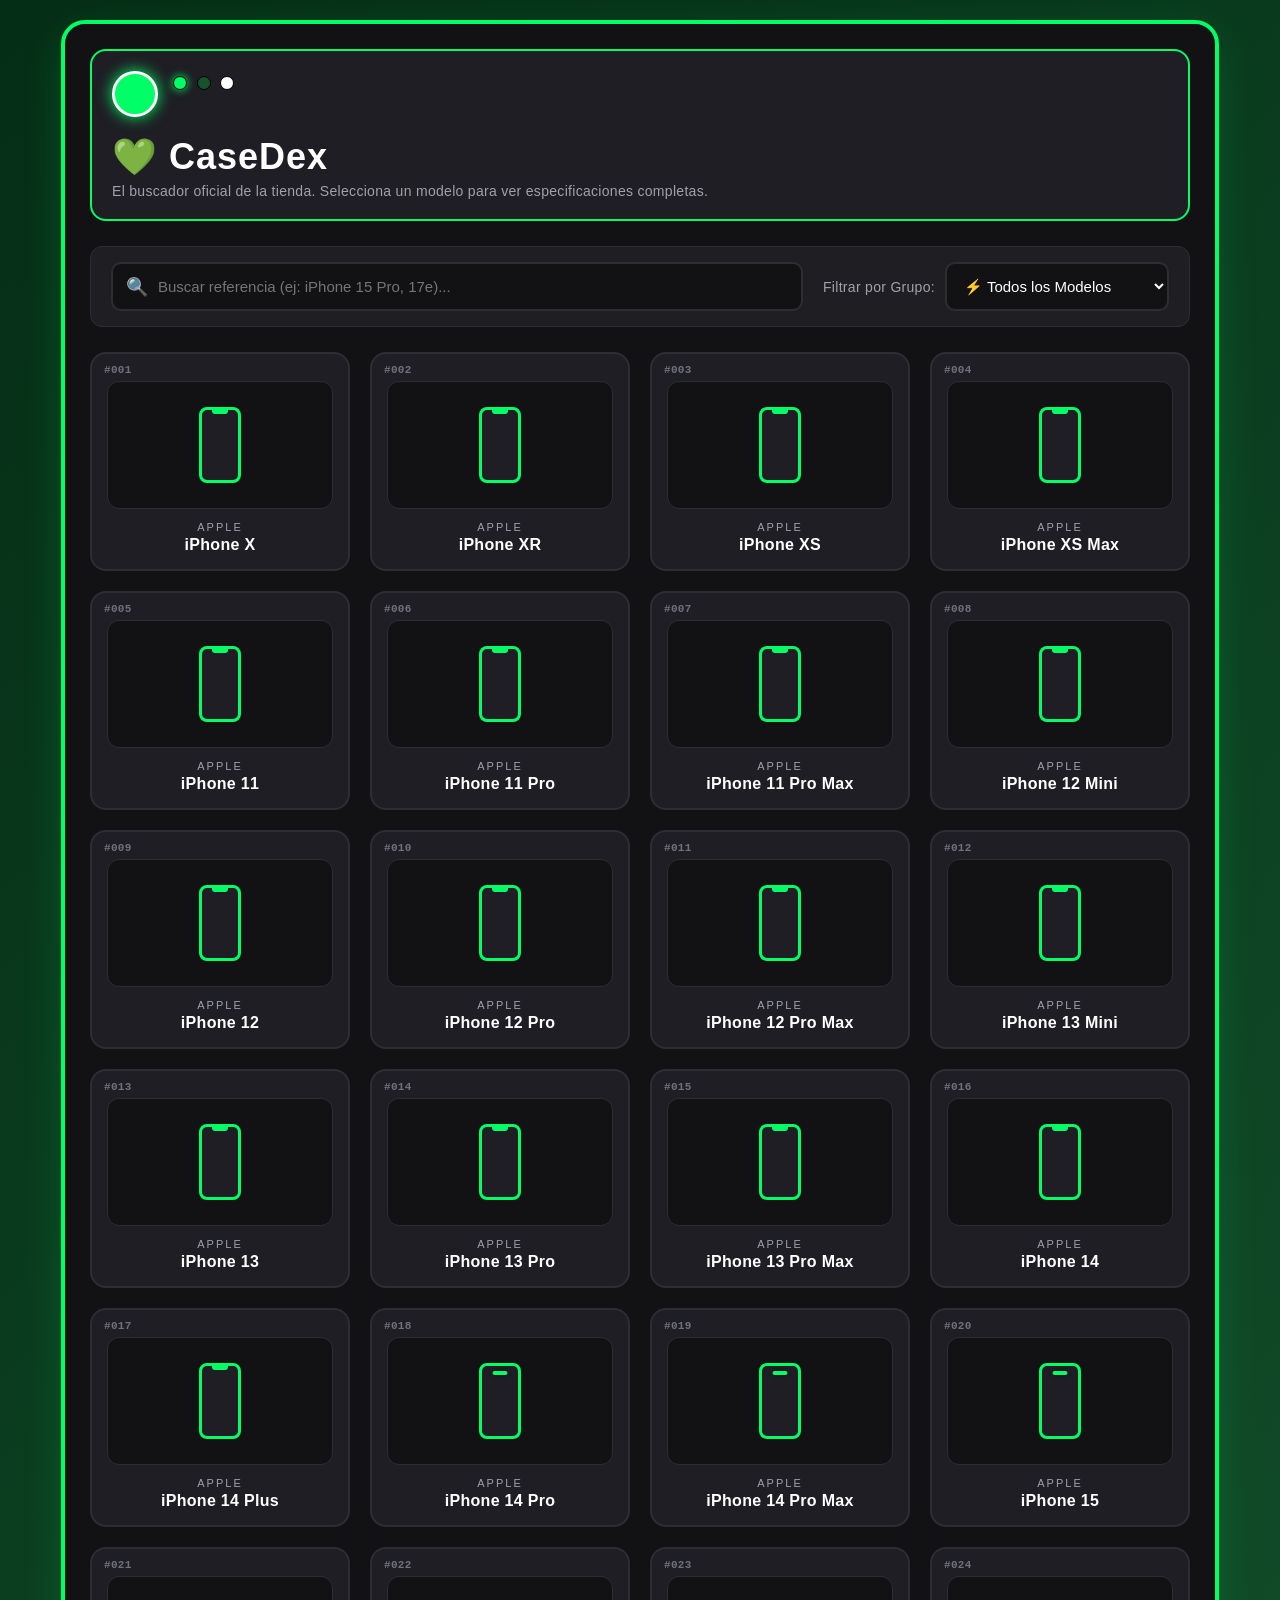
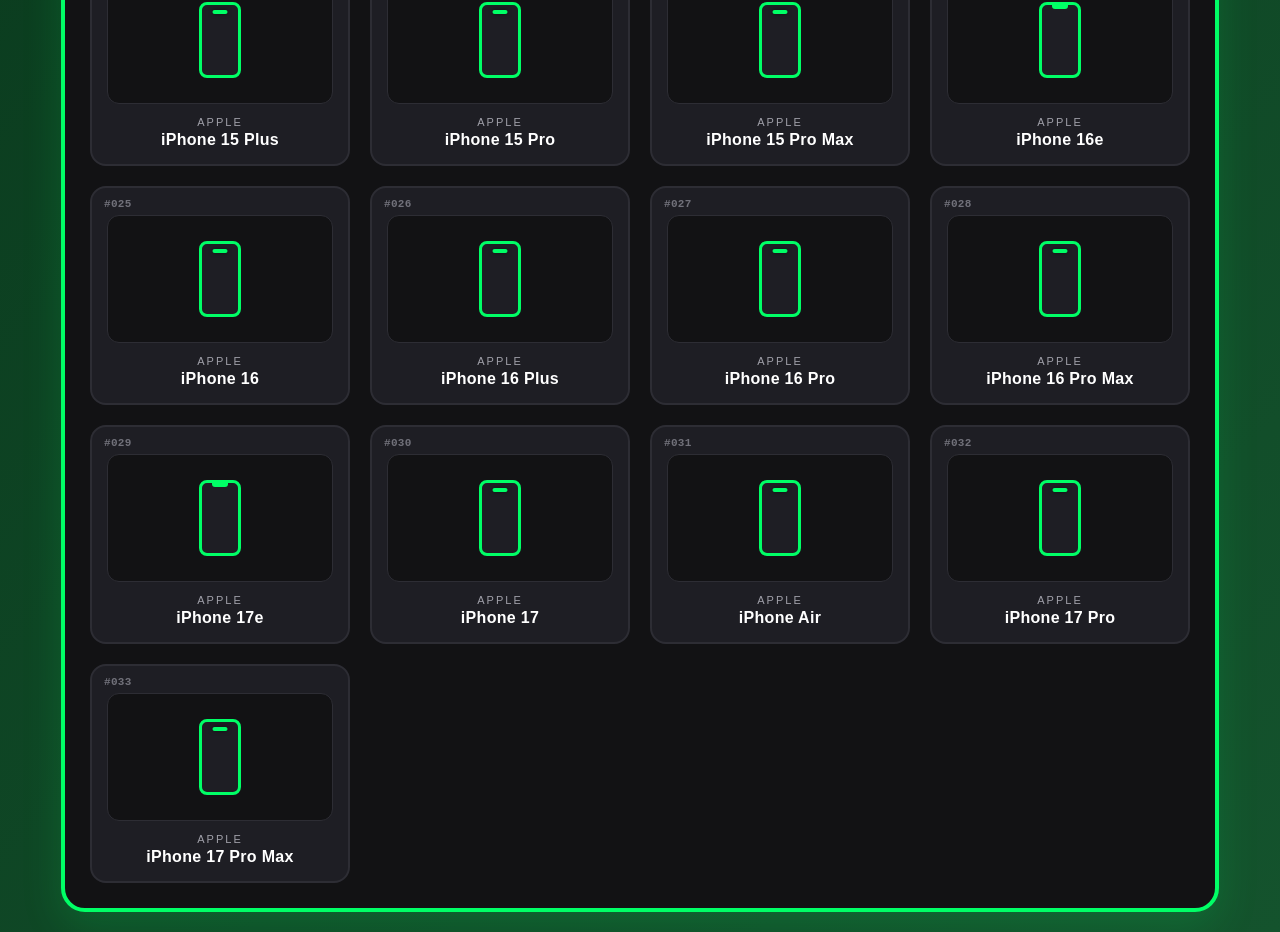
==== detalles.html @ 67dbdb76 "Add files via upload" ====
<!DOCTYPE html>
<html lang="es">
<head>
    <meta charset="UTF-8">
    <meta name="viewport" content="width=device-width, initial-scale=1.0">
    <title>Especificaciones del Dispositivo - CaseDex</title>
    <link rel="stylesheet" href="style.css">
    <link rel="icon" href="data:image/svg+xml,<svg xmlns=%22http://www.w3.org/2000/svg%22 viewBox=%220 0 100 100%22><text y=%22.9em%22 font-size=%2290%22>📱</text></svg>">
</head>
<body>
    <div class="casedex-container container-detalles">
        
        <a href="index.html" class="btn-regresar">⬅️ Volver al Buscador</a>

        <div class="modal-info-header">
            <div class="modal-avatar-smartphone">
                <div class="smartphone-icon-mini"><div class="notch-mini"></div></div>
            </div>
            <div>
                <span class="modal-submarca" id="txt-marca">CARGANDO...</span>
                <h2 id="txt-modelo">Modelo</h2>
            </div>
        </div>

        <div class="dos-columnas-grid">
            <section class="recuadro-zona">
                <h3>📋 Características</h3>
                <div class="lista-detalles" style="display: flex; gap: 40px; width: 100%; justify-content: space-between; flex-wrap: nowrap;">
                    
                    <div class="columna-caracteristicas" style="flex: 1; min-width: 45%;">
                        <div class="item-detalle" style="padding: 10px 0; border-bottom: 1px dashed rgba(255,255,255,0.1);">
                            <strong>Tipo de Puerto:</strong> <span id="char-puerto">-</span>
                        </div>
                        <div class="item-detalle" style="padding: 10px 0; border-bottom: 1px dashed rgba(255,255,255,0.1);">
                            <strong>Cantidad de Cámaras:</strong> <span id="char-camaras">-</span>
                        </div>
                        <div class="item-detalle" style="padding: 10px 0; border-bottom: 1px dashed rgba(255,255,255,0.1);">
                            <strong>Tamaño de Pantalla:</strong> <span id="char-tamano">-</span>
                        </div>
                    </div>

                    <div class="columna-caracteristicas" style="flex: 1; min-width: 45%;">
                        <div class="item-detalle" style="padding: 10px 0; border-bottom: 1px dashed rgba(255,255,255,0.1);">
                            <strong>Botón de Silencio:</strong> <span id="char-silenciar">-</span>
                        </div>
                        <div class="item-detalle" style="padding: 10px 0; border-bottom: 1px dashed rgba(255,255,255,0.1);">
                            <strong>Seguridad Biométrica:</strong> <span id="char-faceid">-</span>
                        </div>
                        <div class="item-detalle" style="padding: 10px 0; border-bottom: 1px dashed rgba(255,255,255,0.1);">
                            <strong>Control de Cámara:</strong> <span id="char-controlcamara">-</span>
                        </div>
                    </div>

                </div>
            </section>

            <section class="recuadro-zona">
                <h3>🔄 Compatibilidades</h3>
                <div class="lista-detalles">
                    <div class="item-detalle compatible-block">
                        <strong>Protector de Pantalla:</strong>
                        <p id="comp-pantalla">-</p>
                    </div>
                    <div class="item-detalle compatible-block">
                        <strong>Cubrecámaras:</strong>
                        <p id="comp-cubrecamaras">-</p>
                    </div>
                    <div class="item-detalle compatible-block">
                        <strong>Carcasas / Fundas:</strong>
                        <p id="comp-carcasas">-</p>
                    </div>
                </div>
            </section>
        </div>

        <section class="recuadro-zona">
            <h3>📍 Ubicación en Tienda</h3>
            <p id="txt-nota-ubicacion" style="color: #bbb; margin-bottom: 15px; font-size: 0.95rem;">Cargando ubicación...</p>
            
            <div class="mueble-real-contenedor">
                
                <div class="mueble-zona-superior">
                    <div class="bloque-superior" id="bloque-sup-1"><span>Zona Sup 1</span></div>
                    <div class="bloque-superior" id="bloque-sup-2"><span>Zona Sup 2</span></div>
                    <div class="bloque-superior" id="bloque-sup-3"><span>Zona Sup 3</span></div>
                </div>
                
                <div class="mueble-zona-inferior" id="mueble-inferior-grid">
                    </div>

            </div>
        </section>

        <section class="recuadro-zona evolucion-seccion seccion-espaciada">
            <h3>🧬 Línea de Evolución de la Serie</h3>
            <div class="evolucion-flex" id="contenedor-evolucion">
                </div>
        </section>
    </div>

    <script src="inventario.js"></script>
    <script>
        document.addEventListener('DOMContentLoaded', () => {
            const params = new URLSearchParams(window.location.search);
            const modeloSeleccionado = params.get('modelo');

            if (!modeloSeleccionado) {
                window.location.href = 'index.html';
                return;
            }

            const datos = bdInventario[modeloSeleccionado];

            if (datos) {
                document.getElementById('txt-modelo').textContent = modeloSeleccionado.toUpperCase();
                document.getElementById('txt-marca').textContent = (datos.marca || "").toUpperCase();

                // Características Seguras
                const caracteristicas = datos.caracteristicas || {};
                document.getElementById('char-puerto').textContent = datos.caracteristicas?.puerto || "-";
                document.getElementById('char-camaras').textContent = datos.caracteristicas?.cantCamaras || "-";
                document.getElementById('char-tamano').textContent = datos.caracteristicas?.tamano || "-";
                document.getElementById('char-silenciar').textContent = datos.caracteristicas?.silenciar || "-";
                document.getElementById('char-faceid').textContent = datos.caracteristicas?.faceId || "-";
                document.getElementById('char-controlcamara').textContent = datos.caracteristicas?.controlCamara || "-";

                // Compatibilidades Seguras
                const compatibilidades = datos.compatibilidades || {};
                document.getElementById('comp-pantalla').textContent = compatibilidades.pantalla || "No definido";
                document.getElementById('comp-cubrecamaras').textContent = compatibilidades.cubrecamaras || "No definido";
                document.getElementById('comp-carcasas').textContent = compatibilidades.carcasas || "No definido";

                // ==========================================
                // SITEMA DE UBICACIÓN DINÁMICA (MUEBLE CSS GRID)
                // ==========================================
                const ubicacion = datos.ubicacion || {};
                document.getElementById('txt-nota-ubicacion').textContent = ubicacion.nota || "Sin notas de ubicación.";

                // 1. Limpiar estados activos previos en la zona superior
                document.querySelectorAll('.bloque-superior').forEach(b => { b.classList.remove('activo'); b.textContent = "";});

                // 2. Obtener el identificador del cajón desde la base de datos (convertido a texto seguro)
                const ubicacionObjetivo = String(ubicacion.numeroCajon || ""); 

                // 3. Si la ubicación pertenece a la zona superior ("sup-1", "sup-2", "sup-3")
                if (ubicacionObjetivo.startsWith('sup-')) {
                    document.getElementById(`bloque-${ubicacionObjetivo}`)?.classList.add('activo');
                }

                // 4. Renderizar y construir la Zona Inferior dinámicamente
                const gridInferior = document.getElementById('mueble-inferior-grid');
                if (gridInferior) {
                    gridInferior.innerHTML = ''; // Limpiamos la cuadrícula vieja

                    // A. Creamos de forma fija la Gaveta Grande de la izquierda (G-1)
                    const gavetaIzq = document.createElement('div');
                    gavetaIzq.className = 'cajon-inf gaveta-grande';
                    if (ubicacionObjetivo === "inf-gaveta") {
                        gavetaIzq.classList.add('activo');
                    }
                    gridInferior.appendChild(gavetaIzq);

                    // B. Generamos los 28 cajones pequeños restantes (columnas de la 2 a la 8)
                    const totalCajonesPequenos = 28; 

                    for (let i = 1; i <= totalCajonesPequenos; i++) {
                        const divCajon = document.createElement('div');
                        divCajon.className = 'cajon-inf';

                        // Si el número de este cajón coincide con la base de datos, se enciende en verde
                        if (ubicacionObjetivo === String(i)) {
                            divCajon.classList.add('activo');
                        }

                        gridInferior.appendChild(divCajon);
                    }
                }
                // ==========================================

                // Línea de Evolución Dinámica
                const contenedorEvolucion = document.getElementById('contenedor-evolucion');
                contenedorEvolucion.innerHTML = '';

                // Renderizar evolución/serie
                Object.keys(bdInventario).forEach(nombreClave => {
                    const telf = bdInventario[nombreClave];
                    if (telf.serie === datos.serie && telf.marca === datos.marca) {
                        const esElActual = nombreClave === modeloSeleccionado ? 'tarjeta-actual' : '';
                        
                        // 1. Lógica idéntica para saber si la evolución lleva Isla Dinámica o Notch
                        let esIslaDinamicaEvolucion = false;
                        if (nombreClave.includes('16e') || nombreClave.includes('17e')) {
                            esIslaDinamicaEvolucion = false;
                        } else if (
                            nombreClave.includes('Air') ||
                            nombreClave.includes('14 Pro') ||
                            nombreClave.includes('15') ||
                            nombreClave.includes('16') ||
                            nombreClave.includes('17')
                        ) {
                            esIslaDinamicaEvolucion = true;
                        }

                        // 2. Definimos qué muesca dibujar
                        const muescaEvolucion = esIslaDinamicaEvolucion 
                            ? '<div class="isla-dinamica"></div>' 
                            : '<div class="notch"></div>';
                        
                        // 3. Inyectamos la tarjeta cambiando la imagen original por el div de la silueta
                        contenedorEvolucion.innerHTML += `
                            <a href="detalles.html?modelo=${encodeURIComponent(nombreClave)}" class="evolucion-tarjeta ${esElActual}">
                                <div class="imagen-contenedor" style="margin-bottom: 10px;">
                                    <div class="smartphone-icon">
                                        ${muescaEvolucion}
                                    </div>
                                </div>
                                <h4>${nombreClave}</h4>
                                <span>${telf.marca}</span>
                            </a>
                        `;
                    }
                });
            } else {
                document.getElementById('txt-modelo').textContent = modeloSeleccionado.toUpperCase();
                document.getElementById('txt-marca').textContent = "SIN REGISTROS";
                document.querySelector('.dos-columnas-grid').innerHTML = `
                    <div style="grid-column: 1 / -1; text-align: center; padding: 50px; background: #121214; border-radius: 12px; border: 1px dashed #2d2d34; color: #a1a1aa;">
                        ⚠️ No has ingresado las especificaciones para <strong>"${modeloSeleccionado}"</strong> en el archivo <code>inventario.js</code> todavía.
                    </div>
                `;
            }
        });
    </script>
</body>
</html>
---- style.css ----
body {
    font-family: 'Impact', 'Segoe UI', Arial, sans-serif;
    background-color: #052e16; /* Verde ultra oscuro de fondo */
    background-image: linear-gradient(135deg, #052e16 0%, #14532d 100%);
    margin: 0;
    padding: 20px;
    display: flex;
    justify-content: center;
}

.casedex-container {
    max-width: 1100px;
    width: 100%;
    background: #121214; /* Tarjeta principal negra/oscura estilo concierto */
    padding: 25px;
    border-radius: 24px;
    box-shadow: 0 15px 40px rgba(0, 255, 102, 0.15);
    border: 4px solid #00ff66; /* Borde verde neón */
}

/* Header Ferxxo Style */
.pokedex-header {
    background: #1e1e24;
    color: #ffffff;
    padding: 20px;
    border-radius: 16px;
    margin-bottom: 25px;
    border: 2px solid #00ff66;
    position: relative;
}
.pokedex-camera {
    width: 40px;
    height: 40px;
    background: #00ff66;
    border-radius: 50%;
    border: 3px solid #fff;
    box-shadow: 0 0 15px #00ff66;
    display: inline-block;
}
.pokedex-lights {
    display: inline-block;
    vertical-align: top;
    margin-left: 10px;
    margin-top: 5px;
}
.light {
    width: 12px;
    height: 12px;
    border-radius: 50%;
    display: inline-block;
    margin-right: 5px;
    border: 1px solid #000;
}
.light.green-neon { background: #00ff66; box-shadow: 0 0 8px #00ff66; }
.light.dark-green { background: #14532d; }
.light.white { background: #ffffff; }

.pokedex-header h1 { 
    margin: 15px 0 5px 0; 
    font-size: 36px; 
    font-family: 'Arial Black', sans-serif;
    color: #fff;
    letter-spacing: 1px;
}
.pokedex-header h1 span {
    color: #00ff66; /* Texto resaltado */
    font-size: 20px;
    display: block;
    font-weight: normal;
    letter-spacing: 4px;
}
.pokedex-header p { font-family: 'Segoe UI', sans-serif; margin: 5px 0 0 0; font-size: 14px; color: #a1a1aa; }

/* 🔍 NUEVO PANEL DE CONTROL (Buscador y Selector) */
.panel-control {
    background: #1f1f23;
    padding: 15px 20px;
    border-radius: 12px;
    margin-bottom: 25px;
    border: 1px solid #2d2d34;
    display: flex;
    gap: 20px;
    flex-wrap: wrap;
    align-items: center;
}

.search-wrapper {
    flex: 2;
    min-width: 280px;
    position: relative;
}
.search-icon {
    position: absolute;
    left: 15px;
    top: 50%;
    transform: translateY(-50%);
    font-size: 18px;
}
#buscador-input {
    width: 100%;
    padding: 14px 14px 14px 45px;
    background: #121214;
    border: 2px solid #2d2d34;
    border-radius: 10px;
    color: white;
    font-size: 15px;
    box-sizing: border-box;
    transition: border 0.2s;
}
#buscador-input:focus {
    outline: none;
    border-color: #00ff66;
    box-shadow: 0 0 10px rgba(0, 255, 102, 0.2);
}

.filter-wrapper {
    flex: 1;
    min-width: 200px;
    display: flex;
    align-items: center;
    gap: 10px;
}
.filter-wrapper label {
    color: #a1a1aa;
    font-size: 14px;
    white-space: nowrap;
    font-family: 'Segoe UI', sans-serif;
}
#filtro-grupo {
    width: 100%;
    padding: 13px;
    background: #121214;
    border: 2px solid #2d2d34;
    border-radius: 10px;
    color: white;
    font-size: 15px;
    cursor: pointer;
}
#filtro-grupo:focus {
    outline: none;
    border-color: #00ff66;
}

/* 🌟 MATRIZ DINÁMICA DE 4 COLUMNAS 🌟 */
.grid-matriz {
    display: grid;
    grid-template-columns: repeat(4, 1fr);
    gap: 20px;
}

/* Tarjetas estilo Álbum Urbano */
.tarjeta-pokemon {
    background: #1e1e24;
    border: 2px solid #2d2d34;
    border-radius: 16px;
    padding: 15px;
    text-align: center;
    cursor: pointer;
    position: relative;
    transition: all 0.2s ease;
}
.tarjeta-pokemon:hover {
    transform: translateY(-5px);
    border-color: #00ff66;
    box-shadow: 0 5px 15px rgba(0, 255, 102, 0.2);
    background: #25252b;
}
.pokemon-id {
    position: absolute;
    top: 10px;
    left: 12px;
    font-size: 11px;
    font-weight: bold;
    color: #71717a;
    font-family: monospace;
}

/* Contenedor de la Silueta CSS */
.imagen-contenedor {
    background: #121214;
    border-radius: 12px;
    padding: 25px 0;
    margin: 12px 0;
    display: flex;
    justify-content: center;
    align-items: center;
    border: 1px solid #2d2d34;
}
.smartphone-icon {
    width: 36px;
    height: 70px;
    border: 3px solid #00ff66; /* Pantalla borde verde */
    border-radius: 8px;
    position: relative;
    background: #1e1e24;
}
.notch {
    width: 16px;
    height: 4px;
    background: #00ff66;
    border-radius: 0 0 3px 3px;
    position: absolute;
    top: 0; left: 50%;
    transform: translateX(-50%);
}

/* 🌟 NUEVOS ESTILOS PARA LA ISLA DINÁMICA */
.isla-dinamica {
    width: 15px;
    height: 4px;
    background: #00ff66; /* Negro puro simulando los sensores apagados */
    border-radius: 20px; /* Completamente ovalada */
    position: absolute;
    top: 5px; /* Separada del borde superior de la pantalla */
    left: 50%;
    transform: translateX(-50%);
    box-shadow: 0 0 4px rgba(0, 0, 0, 0.5);
}

.marca {
    font-family: 'Segoe UI', sans-serif;
    font-size: 11px;
    text-transform: uppercase;
    color: #a1a1aa;
    letter-spacing: 2px;
}
.modelo {
    font-family: 'Segoe UI', sans-serif;
    font-size: 16px;
    font-weight: bold;
    color: #ffffff;
    margin-top: 3px;
}

/* Ventana emergente (Modal) */
.modal {
    position: fixed;
    top: 0; left: 0; width: 100%; height: 100%;
    background: rgba(0, 0, 0, 0.85);
    display: flex;
    justify-content: center;
    align-items: center;
    z-index: 999;
}
.modal-contenido {
    background: #1e1e24;
    color: white;
    padding: 30px;
    border-radius: 20px;
    max-width: 700px;
    width: 90%;
    border: 3px solid #00ff66;
    position: relative;
}
.btn-cerrar {
    position: absolute;
    top: 15px; right: 20px;
    font-size: 32px; font-weight: bold; color: #00ff66; cursor: pointer;
}
#modal-titulo {
    font-size: 24px;
    margin-top: 0;
    border-bottom: 2px solid #2d2d34;
    padding-bottom: 10px;
}

/* Tabla de Inventario */
table { width: 100%; border-collapse: collapse; margin-top: 15px; font-family: 'Segoe UI', sans-serif; }
th, td { padding: 12px; text-align: left; border-bottom: 1px solid #2d2d34; }
th { background: #121214; color: #00ff66; }
tr:hover { background: rgba(0, 255, 102, 0.03); }

.mensaje-vacio {
    text-align: center;
    padding: 40px;
    color: #71717a;
    font-family: 'Segoe UI', sans-serif;
    font-size: 16px;
}
.oculto { display: none !important; }

/* Badges Ferxxo Style */
.badge { padding: 4px 8px; border-radius: 4px; font-size: 11px; font-weight: bold; text-transform: uppercase; }
.badge.carcasa { background: #1e3a8a; color: #3b82f6; }
.badge.pantalla { background: #064e3b; color: #34d399; }
.badge.cámara { background: #78350f; color: #fbbf24; }



/* Nuevos Estilos para la vista de Detalles Independiente */
.container-detalles {
    animation: fadeIn 0.3s ease-out forwards;
}

.btn-regresar {
    display: inline-block;
    padding: 10px 18px;
    background: #1f1f25;
    color: #00ff66;
    text-decoration: none;
    font-weight: bold;
    border-radius: 8px;
    border: 1px solid #2d2d34;
    transition: all 0.2s;
    font-size: 14px;
}
.btn-regresar:hover {
    background: #00ff66;
    color: #052e16;
    box-shadow: 0 0 10px rgba(0, 255, 102, 0.3);
}

.especificaciones-tecnicas {
    display: grid;
    grid-template-columns: repeat(auto-fit, minmax(200px, 1fr));
    gap: 15px;
    background: #121214;
}

.info-bloque {
    color: #ffffff;
    font-size: 15px;
    padding: 10px;
    background: #1e1e24;
    border-radius: 8px;
    border: 1px solid #2d2d34;
}

.badge-compatibilidad {
    color: #00ff66;
    font-weight: bold;
}
/* ==========================================
   💥 ULTRA MEJORA: COLORES DE LA PÁGINA DE DETALLES
   ========================================== */

/* Forzar que el contenedor de detalles tenga textos claros */
.container-detalles {
    animation: fadeIn 0.3s ease-out forwards;
    color: #ffffff; /* Convierte el texto general en Blanco */
}

/* Cambiar el título "Inventario y Ubicación de Accesorios" a Verde Neón */
.container-detalles h3 {
    color: #00ff66; 
    font-size: 22px;
    font-family: 'Arial Black', sans-serif;
    text-transform: uppercase;
    margin-top: 30px;
    letter-spacing: 1px;
    text-shadow: 0 0 8px rgba(0, 255, 102, 0.3);
}

/* Ajustar los bloques de especificaciones técnicas (Pulgadas, Conector, etc.) */
.especificaciones-tecnicas {
    display: grid;
    grid-template-columns: repeat(auto-fit, minmax(200px, 1fr));
    gap: 15px;
    background: #121214 !important; /* Fondo del contenedor negro */
    padding: 15px;
    border-radius: 12px;
}

/* Cambiar los textos de las etiquetas internas de especificaciones */
.info-bloque {
    background: #1e1e24; /* Fondo de cada cajita */
    border: 1px solid #2d2d34;
    border-radius: 8px;
    padding: 12px;
    font-size: 15px;
    color: #e4e4e7; /* Texto secundario en un gris claro/blanco sutil */
}

/* Hacer que los títulos en negrita (ej: "Tipo de Conector:") brillen en blanco puro */
.info-bloque strong {
    color: #ffffff; 
    font-weight: bold;
    display: block; /* Pone el título arriba */
    margin-bottom: 4px;
    font-size: 13px;
    text-transform: uppercase;
    letter-spacing: 0.5px;
}

/* Estilo para las etiquetas de los valores dentro de las cajitas */
.info-bloque span {
    color: #00ff66; /* Los valores como "USB-C" o "6.1 Pulgadas" saldrán en verde neón */
    font-weight: bold;
    font-size: 16px;
}

/* Forzar el color de las celdas de la tabla para que no se oscurezcan */
.tabla-pokedex td {
    color: #ffffff !important; /* Toda la fila de la tabla ahora será blanca */
}

/* Destacar los nombres de los artículos dentro de la tabla */
.nombre-articulo strong {
    color: #ffffff !important; /* Nombre de carcasas en blanco brillante */
}

/* Los textos mutados (las ubicaciones de pasillo y estante) cambian a un gris visible */
.texto-mutado {
    color: #a1a1aa !important; /* Cambia a gris claro para que se lea perfectamente */
}

/* ==========================================
   📐 MAQUETACIÓN DE LAS 3 ZONAS DE DETALLES
   ========================================== */

.tres-zonas-grid {
    display: grid;
    grid-template-columns: repeat(auto-fit, minmax(300px, 1fr));
    gap: 20px;
    margin-top: 20px;
}

/* El estilo de cada uno de los 3 recuadros */
.recuadro-zona {
    background: #121214;
    border: 1px solid #2d2d34;
    border-radius: 12px;
    padding: 20px;
    box-shadow: 0 4px 15px rgba(0,0,0,0.2);
}

.recuadro-zona h3 {
    color: #00ff66 !important;
    font-size: 18px !important;
    margin-top: 0 !important;
    margin-bottom: 15px !important;
    border-bottom: 1px solid #2d2d34;
    padding-bottom: 8px;
    text-transform: uppercase;
    letter-spacing: 0.5px;
}

/* Items de listas internas */
.item-detalle {
    background: #1e1e24;
    padding: 10px 12px;
    border-radius: 6px;
    margin-bottom: 10px;
    font-size: 14px;
    color: #ffffff;
    border: 1px solid #25252b;
}

.item-detalle strong {
    color: #a1a1aa;
    font-size: 12px;
    text-transform: uppercase;
    display: block;
    margin-bottom: 2px;
}

.item-detalle span {
    color: #00ff66;
    font-weight: bold;
    font-size: 15px;
}

/* Ajustes especiales para el recuadro de Compatibilidades */
.compatible-block p {
    margin: 4px 0 0 0;
    color: #ffffff;
    font-size: 14px;
    line-height: 1.4;
}

/* Ajustes para el recuadro de la Imagen de Ubicación */
.ubicacion-contenedor {
    display: flex;
    flex-direction: column;
    gap: 12px;
}

.mapa-wrapper {
    width: 100%;
    border-radius: 8px;
    overflow: hidden;
    border: 1px solid #2d2d34;
    background: #000;
}

.mapa-wrapper img {
    width: 100%;
    height: auto;
    display: block;
    object-fit: cover;
}

.nota-ubicacion {
    color: #a1a1aa;
    font-size: 13px;
    text-align: center;
    background: #1e1e24;
    padding: 8px;
    border-radius: 6px;
    margin: 0;
}

/* ==========================================
   💥 REDISEÑO: TIPOGRAFÍA DELGADA Y EVOLUCIÓN
   ========================================== */

/* Forzar letras limpias, delgadas y sin sobreponerse */
body, .container-detalles, .btn-regresar, h2, h3, h4 {
    font-family: 'Segoe UI', -apple-system, Roboto, sans-serif !important;
    font-weight: 400; /* Letra más delgada y estilizada */
    letter-spacing: 0.3px;
}

/* Arreglar el botón Volver que se sobreponía */
.btn-regresar {
    font-weight: 500 !important;
    font-size: 14px;
    text-transform: uppercase;
    border: 1px solid #00ff66;
    padding: 8px 16px;
    border-radius: 6px;
    display: inline-block;
    text-decoration: none;
    color: #00ff66 !important;
    background: transparent;
    transition: all 0.2s ease;
}

.btn-regresar:hover {
    background: rgba(0, 255, 102, 0.1);
    box-shadow: 0 0 10px rgba(0,255,102,0.2);
}

/* Cuadrícula superior para Características y Compatibilidades */
.dos-columnas-grid {
    display: grid;
    grid-template-columns: repeat(auto-fit, minmax(300px, 1fr));
    gap: 20px;
}

/* Ajustes del contenedor del Mapa Grande */
.mapa-wrapper-grande {
    width: 100%;
    max-height: 450px; /* Para que la imagen sea alta y clara */
    border-radius: 8px;
    overflow: hidden;
    border: 1px solid #2d2d34;
    background: #09090b;
}

.mapa-wrapper-grande img {
    width: 100%;
    height: 100%;
    object-fit: contain; /* Muestra el plano completo sin recortarlo */
    display: block;
}

/* --- SECCIÓN EVOLUCIÓN PÓKEMON --- */
.evolucion-seccion {
    border: 1px solid #00ff66 !important; /* Forzar el marco verde neón completo */
    box-shadow: 0 0 15px rgba(0, 255, 102, 0.1);
}

.evolucion-flex {
    display: flex;
    gap: 15px;
    justify-content: center;
    flex-wrap: wrap;
    padding: 10px 0;
}

.evolucion-tarjeta {
    background: #1e1e24;
    border: 1px solid #2d2d34;
    border-radius: 10px;
    padding: 15px;
    width: 140px;
    text-align: center;
    text-decoration: none;
    transition: all 0.2s ease;
    display: flex;
    flex-direction: column;
    align-items: center;
}

.evolucion-tarjeta img {
    width: 80px;
    height: 105px;
    object-fit: contain;
    margin-bottom: 10px;
    border-radius: 4px;
}

.evolucion-tarjeta h4 {
    margin: 5px 0 2px 0;
    color: #ffffff;
    font-size: 13px;
    font-weight: 500;
}

.evolucion-tarjeta span {
    color: #a1a1aa;
    font-size: 11px;
    text-transform: uppercase;
}

/* Efecto hover estilo carta Pokémon */
.evolucion-tarjeta:hover {
    border-color: #00ff66;
    transform: translateY(-4px);
    box-shadow: 0 5px 15px rgba(0, 255, 102, 0.2);
}

/* Tarjeta del teléfono que está mirando actualmente */
.tarjeta-actual {
    border-color: #00ff66;
    background: rgba(0, 255, 102, 0.05);
    box-shadow: inset 0 0 10px rgba(0, 255, 102, 0.1);
    pointer-events: none; /* Desactiva clics en sí mismo */
}

.evolucion-tarjeta .imagen-contenedor {
    display: flex;
    justify-content: center;
    align-items: center;
    width: 100%;
}

/* Configuración para el contenedor principal de características */
.lista-detalles.dos-columnas {
    display: flex;
    gap: 20px; /* Espacio de separación entre la columna izquierda y derecha */
    flex-wrap: wrap; /* Si la pantalla es muy angosta (como un celular), la segunda columna bajará automáticamente */
}

/* Cada una de las dos columnas ocupará la mitad del espacio disponible */
.columna-caracteristicas {
    flex: 1;
    min-width: 250px; /* Evita que las columnas se compriman demasiado */
}

/* Espaciado interno de cada fila de característica */
.item-detalle {
    padding: 8px 0;
    border-bottom: 1px dashed rgba(255, 255, 255, 0.1); /* Una línea sutil divisoria */
}

/* Contenedor principal del mueble completo */
.mueble-real-contenedor {
    background-color: #000000;
    border: 3px solid #ffffff;
    border-radius: 8px;
    max-width: 600px;
    margin: 0 auto;
    padding: 10px;
    display: flex;
    flex-direction: column;
    gap: 12px; /* Separación sutil entre zona alta y baja */
}

/* --- ZONA SUPERIOR --- */
.mueble-zona-superior {
    display: grid;
    grid-template-columns: repeat(3, 1fr); /* 3 columnas iguales */
    height: 240px; /* Representa los 2/3 de altura aproximada */
    gap: 6px;
}
.bloque-superior {
    background-color: #121212;
    border: 1px solid rgba(255, 255, 255, 0.4);
    border-radius: 4px;
    display: flex;
    align-items: center;
    justify-content: center;
    color: rgba(255, 255, 255, 0.3);
    font-size: 0.85rem;
    transition: all 0.3s ease;
}

/* --- ZONA INFERIOR --- */
.mueble-zona-inferior {
    display: grid;
    grid-template-columns: repeat(8, 1fr); /* 8 columnas iguales */
    grid-template-rows: repeat(4, 45px); /* 4 filas del mismo tamaño */
    gap: 4px;
}

/* Estilo común para todos los cajones inferiores */
.cajon-inf {
    background-color: #121212;
    border: 1px solid rgba(255, 255, 255, 0.4);
    border-radius: 2px;
    display: flex;
    align-items: center;
    justify-content: center;
    color: rgba(255, 255, 255, 0.3);
    font-size: 0.75rem;
    font-weight: bold;
    transition: all 0.3s ease;
}

/* Gaveta especial izquierda que toma la altura de 4 filas completas */
.gaveta-grande {
    grid-row: span 4; /* MAGIA: Ocupa las 4 filas hacia abajo */
    background-color: #1a1a1a;
}

/* --- EFECTO VERDE ACTIVO (NEÓN PREMIUM) --- */
.bloque-superior.activo, .cajon-inf.activo {
    background-color: #00ff66 !important;
    color: #000000 !important;
    border-color: #00ff66;
    box-shadow: 0 0 12px #00ff66;
}
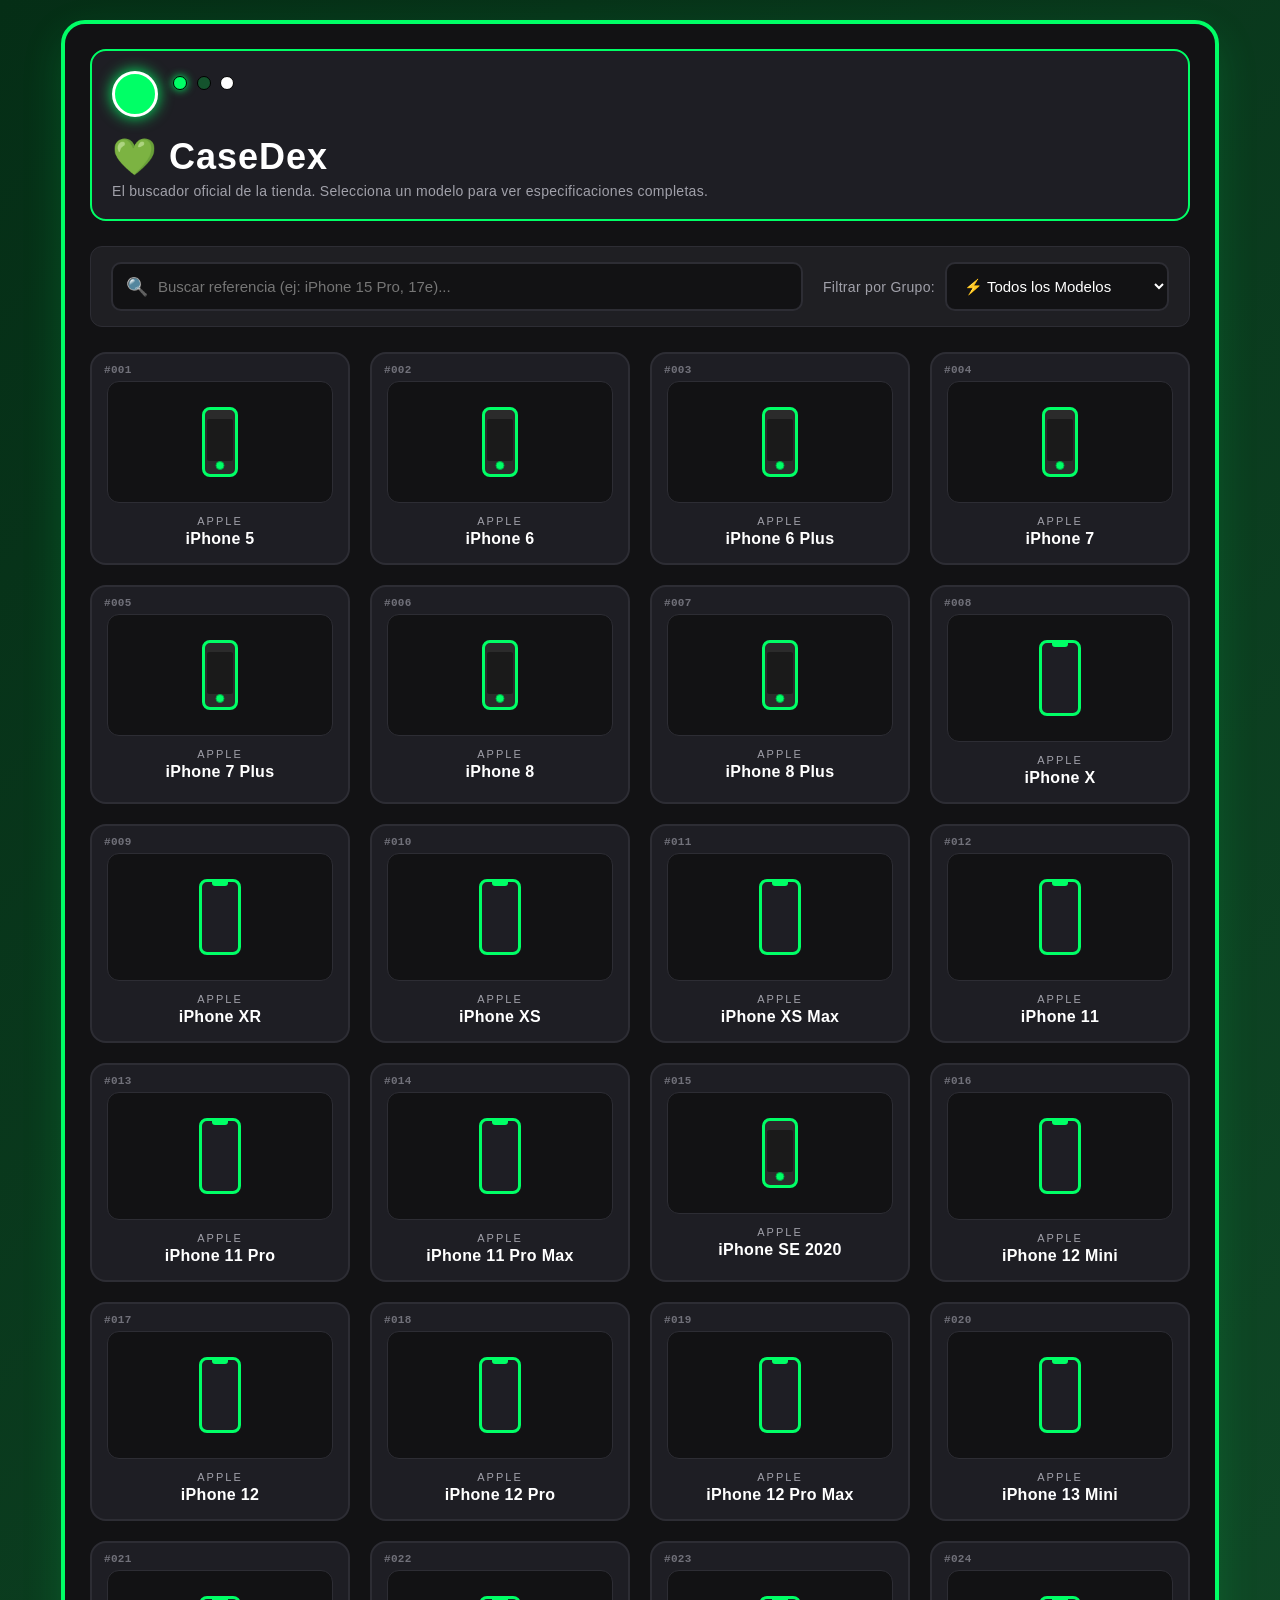
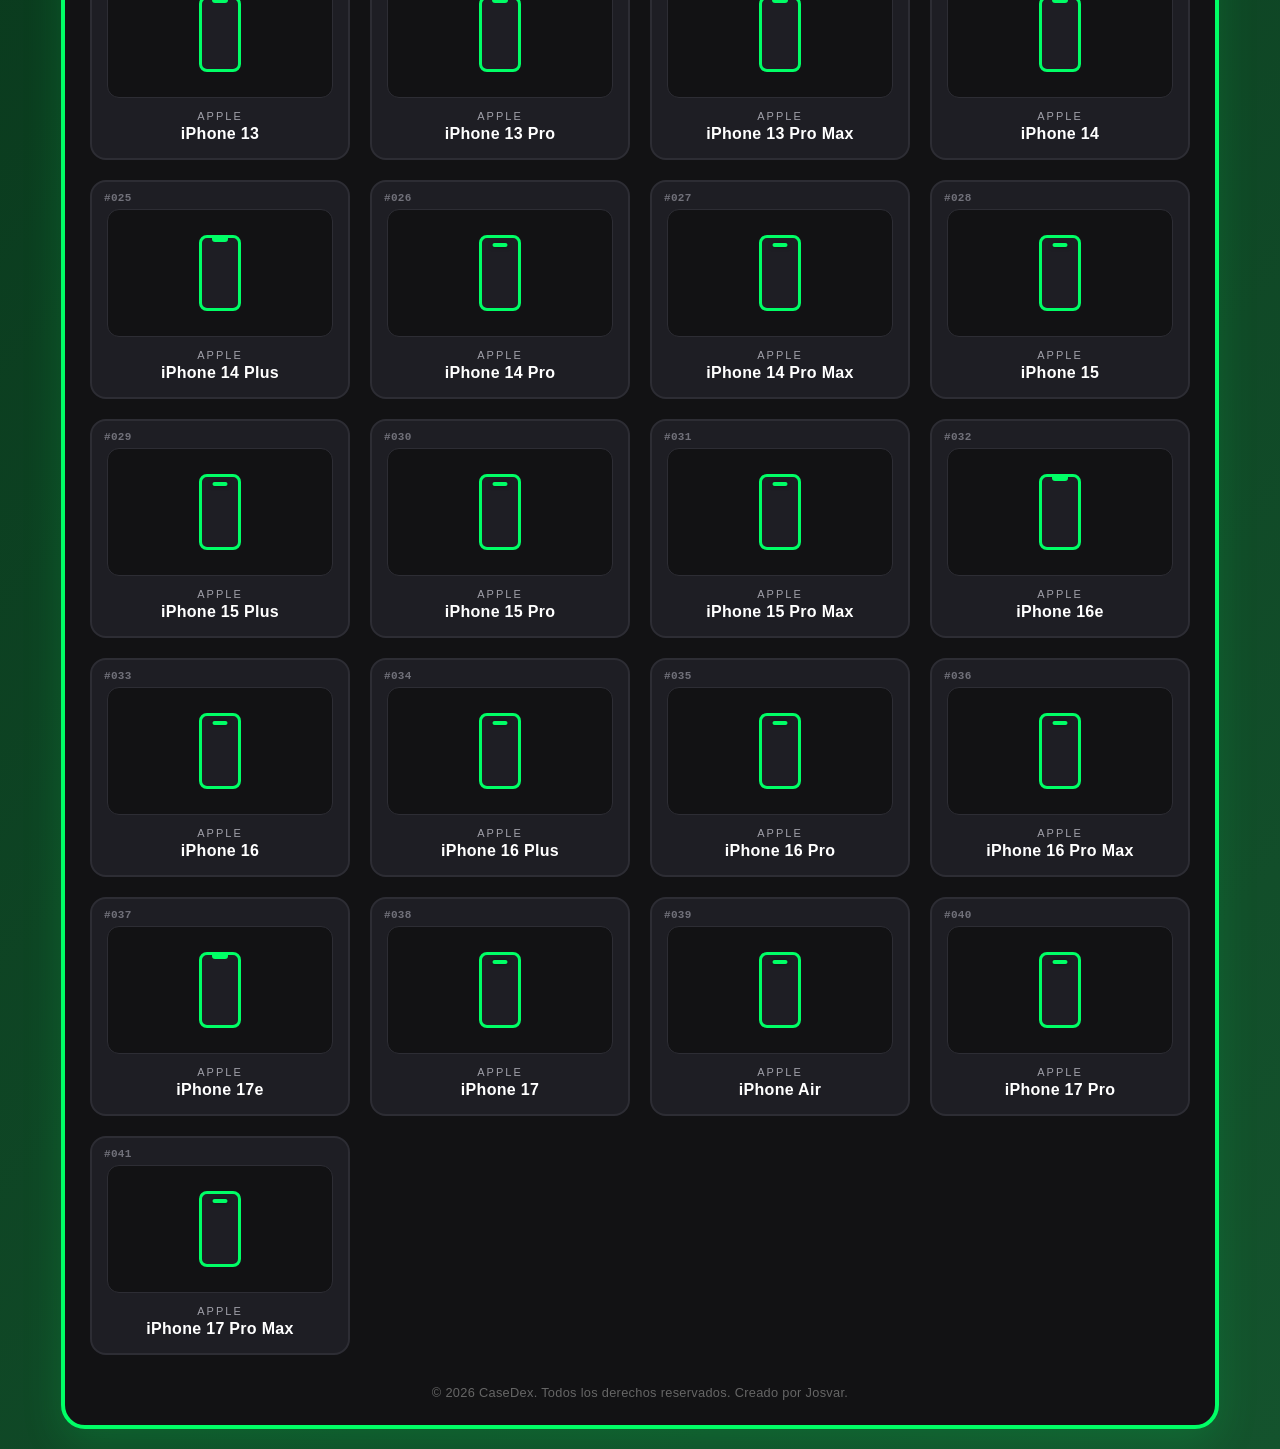
==== commit 8b2d6ec8: "Add files via upload" ====
--- a/detalles.html
+++ b/detalles.html
@@ -2,7 +2,7 @@
 <html lang="es">
 <head>
     <meta charset="UTF-8">
-    <meta name="viewport" content="width=device-width, initial-scale=1.0">
+    <meta name="viewport" content="width=1200">
     <title>Especificaciones del Dispositivo - CaseDex</title>
     <link rel="stylesheet" href="style.css">
     <link rel="icon" href="data:image/svg+xml,<svg xmlns=%22http://www.w3.org/2000/svg%22 viewBox=%220 0 100 100%22><text y=%22.9em%22 font-size=%2290%22>📱</text></svg>">
@@ -75,20 +75,11 @@
 
         <section class="recuadro-zona">
             <h3>📍 Ubicación en Tienda</h3>
-            <p id="txt-nota-ubicacion" style="color: #bbb; margin-bottom: 15px; font-size: 0.95rem;">Cargando ubicación...</p>
+            <span id="txt-nombre-mueble" style="display: none;"></span> 
             
-            <div class="mueble-real-contenedor">
-                
-                <div class="mueble-zona-superior">
-                    <div class="bloque-superior" id="bloque-sup-1"><span>Zona Sup 1</span></div>
-                    <div class="bloque-superior" id="bloque-sup-2"><span>Zona Sup 2</span></div>
-                    <div class="bloque-superior" id="bloque-sup-3"><span>Zona Sup 3</span></div>
-                </div>
-                
-                <div class="mueble-zona-inferior" id="mueble-inferior-grid">
-                    </div>
-
-            </div>
+            <p id="txt-nota-ubicacion">Cargando ubicación...</p>
+
+            <div id="contenedor-plano-dinamico"></div>
         </section>
 
         <section class="recuadro-zona evolucion-seccion seccion-espaciada">
@@ -96,6 +87,11 @@
             <div class="evolucion-flex" id="contenedor-evolucion">
                 </div>
         </section>
+
+        <footer style="text-align: center; color: #666; font-size: 0.8rem; margin-top: 30px; font-family: sans-serif;">
+            &copy; 2026 CaseDex. Todos los derechos reservados. Creado por Josvar.
+        </footer>
+        
     </div>
 
     <script src="inventario.js"></script>
@@ -124,55 +120,235 @@
                 document.getElementById('char-faceid').textContent = datos.caracteristicas?.faceId || "-";
                 document.getElementById('char-controlcamara').textContent = datos.caracteristicas?.controlCamara || "-";
 
-                // Compatibilidades Seguras
+                // Compartibilidades Seguras
                 const compatibilidades = datos.compatibilidades || {};
                 document.getElementById('comp-pantalla').textContent = compatibilidades.pantalla || "No definido";
                 document.getElementById('comp-cubrecamaras').textContent = compatibilidades.cubrecamaras || "No definido";
                 document.getElementById('comp-carcasas').textContent = compatibilidades.carcasas || "No definido";
 
                 // ==========================================
-                // SITEMA DE UBICACIÓN DINÁMICA (MUEBLE CSS GRID)
+                // MOTOR DE RENDERIZADO DINÁMICO (SOPORTE MULTI-CAJÓN CORREGIDO)
                 // ==========================================
                 const ubicacion = datos.ubicacion || {};
                 document.getElementById('txt-nota-ubicacion').textContent = ubicacion.nota || "Sin notas de ubicación.";
 
-                // 1. Limpiar estados activos previos en la zona superior
-                document.querySelectorAll('.bloque-superior').forEach(b => { b.classList.remove('activo'); b.textContent = "";});
-
-                // 2. Obtener el identificador del cajón desde la base de datos (convertido a texto seguro)
-                const ubicacionObjetivo = String(ubicacion.numeroCajon || ""); 
-
-                // 3. Si la ubicación pertenece a la zona superior ("sup-1", "sup-2", "sup-3")
-                if (ubicacionObjetivo.startsWith('sup-')) {
-                    document.getElementById(`bloque-${ubicacionObjetivo}`)?.classList.add('activo');
-                }
-
-                // 4. Renderizar y construir la Zona Inferior dinámicamente
-                const gridInferior = document.getElementById('mueble-inferior-grid');
-                if (gridInferior) {
-                    gridInferior.innerHTML = ''; // Limpiamos la cuadrícula vieja
-
-                    // A. Creamos de forma fija la Gaveta Grande de la izquierda (G-1)
-                    const gavetaIzq = document.createElement('div');
-                    gavetaIzq.className = 'cajon-inf gaveta-grande';
-                    if (ubicacionObjetivo === "inf-gaveta") {
-                        gavetaIzq.classList.add('activo');
+                // Capturar variables de la base de datos de manera segura
+                const letraMueble = (ubicacion.mueble || "A").toUpperCase(); 
+                const ubicacionObjetivo = String(ubicacion.numeroCajon || "").toLowerCase().trim();
+
+                // FUNCIÓN AUXILIAR CORREGIDA: Compara de manera segura números y texto
+                const esCajonActivo = (idCajon) => {
+                    if (!ubicacionObjetivo) return false;
+                    
+                    const idString = String(idCajon).toLowerCase().trim();
+
+                    // Si es una zona superior, buscamos coincidencia de texto directa
+                    if (idString.startsWith('sup-')) {
+                        return ubicacionObjetivo.includes(idString);
                     }
-                    gridInferior.appendChild(gavetaIzq);
-
-                    // B. Generamos los 28 cajones pequeños restantes (columnas de la 2 a la 8)
-                    const totalCajonesPequenos = 28; 
-
-                    for (let i = 1; i <= totalCajonesPequenos; i++) {
-                        const divCajon = document.createElement('div');
-                        divCajon.className = 'cajon-inf';
-
-                        // Si el número de este cajón coincide con la base de datos, se enciende en verde
-                        if (ubicacionObjetivo === String(i)) {
-                            divCajon.classList.add('activo');
-                        }
-
-                        gridInferior.appendChild(divCajon);
+                    
+                    // Para cajones numéricos, extraemos todos los números individuales de la base de datos
+                    const numerosBuscados = ubicacionObjetivo.match(/\d+/g) || [];
+                    return numerosBuscados.includes(idString);
+                };
+
+                // Estilo base inyectado para asegurar volumen en todos los cajones inferiores pequeños
+                const estiloCajonBase = `min-height: 45px; background-color: #2a2a2e; border: 1px solid #444; border-radius: 4px; box-sizing: border-box;`;
+
+                // Capturar contenedor e inyectar el diseño según el mueble
+                const contenedorPlano = document.getElementById('contenedor-plano-dinamico');
+                
+                if (contenedorPlano) {
+                    contenedorPlano.innerHTML = ''; // Limpiar mapa anterior
+
+                    if (letraMueble === "A") {
+                        // 🏛️ DISEÑO MUEBLE A
+                        contenedorPlano.innerHTML = `
+                            <div class="orientacion-tienda-wrapper">
+                                <div class="referencia-lateral texto-espejo">ESPEJO</div>
+                                <div class="mueble-real-contenedor">
+                                    <div class="mueble-zona-superior">
+                                        <div class="bloque-superior" id="mueble-a-sup-1"></div>
+                                        <div class="bloque-superior" id="mueble-a-sup-2"></div>
+                                        <div class="bloque-superior" id="mueble-a-sup-3"></div>
+                                    </div>
+                                    <div class="mueble-zona-inferior" id="mueble-inferior-grid"></div>
+                                </div>
+                                <div class="referencia-lateral texto-entrada">ENTRADA</div>
+                            </div>
+                        `;
+
+                        if (esCajonActivo('sup-1')) document.getElementById('mueble-a-sup-1')?.classList.add('activo');
+                        if (esCajonActivo('sup-2')) document.getElementById('mueble-a-sup-2')?.classList.add('activo');
+                        if (esCajonActivo('sup-3')) document.getElementById('mueble-a-sup-3')?.classList.add('activo');
+
+                        const gridInferior = document.getElementById('mueble-inferior-grid');
+                        if (gridInferior) {
+                            const gavetaIzq = document.createElement('div');
+                            gavetaIzq.className = 'cajon-inf gaveta-grande';
+                            if (ubicacionObjetivo.includes('gaveta')) {
+                                gavetaIzq.classList.add('activo');
+                            }
+                            gridInferior.appendChild(gavetaIzq);
+
+                            for (let i = 1; i <= 28; i++) {
+                                const divCajon = document.createElement('div');
+                                divCajon.className = 'cajon-inf';
+                                divCajon.style = estiloCajonBase;
+                                if (esCajonActivo(i)) {
+                                    divCajon.classList.add('activo');
+                                }
+                                gridInferior.appendChild(divCajon);
+                            }
+                        }
+
+                    } else if (letraMueble === "B") {
+                        // 🏛️ DISEÑO MUEBLE B
+                        contenedorPlano.innerHTML = `
+                            <div class="orientacion-tienda-wrapper">
+                                <div class="referencia-lateral" style="border: none;"></div>
+                                <div class="mueble-real-contenedor">
+                                    <div class="mueble-b-contenedor">
+                                        <div class="mueble-zona-superior-unica" id="mueble-b-sup"></div>
+                                        <div class="mueble-b-inferior-grid">
+                                            <div class="cajon-inf" id="mueble-b-1" style="${estiloCajonBase}"></div>
+                                            <div class="cajon-inf" id="mueble-b-2" style="${estiloCajonBase}"></div>
+                                            <div class="cajon-inf" id="mueble-b-3" style="${estiloCajonBase}"></div>
+                                            <div class="cajon-inf" id="mueble-b-4" style="${estiloCajonBase}"></div>
+                                            <div class="cajon-inf" id="mueble-b-5" style="${estiloCajonBase}"></div>
+                                            <div class="cajon-inf" id="mueble-b-6" style="${estiloCajonBase}"></div>
+                                        </div>
+                                    </div>
+                                </div>
+                            </div>
+                        `;
+
+                        if (ubicacionObjetivo.includes('sup')) {
+                            document.getElementById('mueble-b-sup')?.classList.add('activo');
+                        }
+                        for (let i = 1; i <= 6; i++) {
+                            if (esCajonActivo(i)) document.getElementById(`mueble-b-${i}`)?.classList.add('activo');
+                        }
+
+                    } else if (letraMueble === "C") {
+                        // 🏛️ DISEÑO MUEBLE C (36 cajones)
+                        contenedorPlano.innerHTML = `
+                            <div class="mueble-real-contenedor" style="display: flex; flex-direction: column; gap: 8px; width: 100%;">
+                                <div style="display: grid; grid-template-columns: repeat(3, 1fr); gap: 6px; height: 160px;">
+                                    <div class="bloque-superior" id="mueble-c-sup-1"></div>
+                                    <div class="bloque-superior" id="mueble-c-sup-2"></div>
+                                    <div class="bloque-superior" id="mueble-c-sup-3"></div>
+                                </div>
+                                <div id="mueble-c-grid" style="display: grid; grid-template-columns: repeat(9, 1fr); gap: 6px; background: #1e1e22; padding: 8px; border-radius: 6px; border: 1px solid #333;"></div>
+                            </div>
+                        `;
+                        if (esCajonActivo('sup-1')) document.getElementById('mueble-c-sup-1')?.classList.add('activo');
+                        if (esCajonActivo('sup-2')) document.getElementById('mueble-c-sup-2')?.classList.add('activo');
+                        if (esCajonActivo('sup-3')) document.getElementById('mueble-c-sup-3')?.classList.add('activo');
+
+                        const gridC = document.getElementById('mueble-c-grid');
+                        for (let i = 1; i <= 36; i++) {
+                            const cajon = document.createElement('div');
+                            cajon.className = 'cajon-inf';
+                            cajon.style = estiloCajonBase;
+                            if (esCajonActivo(i)) cajon.classList.add('activo');
+                            gridC.appendChild(cajon);
+                        }
+
+                    } else if (letraMueble === "D") {
+                        // 🏛️ DISEÑO MUEBLE D (12 cajones)
+                        contenedorPlano.innerHTML = `
+                            <div class="mueble-real-contenedor" style="display: flex; flex-direction: column; gap: 8px; width: 100%; max-width: 400px; margin: 0 auto;">
+                                <div style="display: grid; grid-template-columns: repeat(2, 1fr); gap: 6px; height: 160px;">
+                                    <div class="bloque-superior" id="mueble-d-sup-1"></div>
+                                    <div class="bloque-superior" id="mueble-d-sup-2"></div>
+                                </div>
+                                <div id="mueble-d-grid" style="display: grid; grid-template-columns: repeat(3, 1fr); gap: 6px; background: #1e1e22; padding: 8px; border-radius: 6px; border: 1px solid #333;"></div>
+                            </div>
+                        `;
+                        if (esCajonActivo('sup-1')) document.getElementById('mueble-d-sup-1')?.classList.add('activo');
+                        if (esCajonActivo('sup-2')) document.getElementById('mueble-d-sup-2')?.classList.add('activo');
+
+                        const gridD = document.getElementById('mueble-d-grid');
+                        for (let i = 1; i <= 12; i++) {
+                            const cajon = document.createElement('div');
+                            cajon.className = 'cajon-inf';
+                            cajon.style = estiloCajonBase;
+                            if (esCajonActivo(i)) cajon.classList.add('activo');
+                            gridD.appendChild(cajon);
+                        }
+
+                    } else if (letraMueble === "E") {
+                        // 🏛️ DISEÑO MUEBLE E (48 cajones)
+                        contenedorPlano.innerHTML = `
+                            <div class="mueble-real-contenedor" style="display: flex; flex-direction: column; gap: 8px; width: 100%;">
+                                <div style="display: grid; grid-template-columns: repeat(4, 1fr); gap: 6px; height: 160px;">
+                                    <div class="bloque-superior" id="mueble-e-sup-1"></div>
+                                    <div class="bloque-superior" id="mueble-e-sup-2"></div>
+                                    <div class="bloque-superior" id="mueble-e-sup-3"></div>
+                                    <div class="bloque-superior" id="mueble-e-sup-4"></div>
+                                </div>
+                                <div id="mueble-e-grid" style="display: grid; grid-template-columns: repeat(12, 1fr); gap: 6px; background: #1e1e22; padding: 8px; border-radius: 6px; border: 1px solid #333;"></div>
+                            </div>
+                        `;
+                        if (esCajonActivo('sup-1')) document.getElementById('mueble-e-sup-1')?.classList.add('activo');
+                        if (esCajonActivo('sup-2')) document.getElementById('mueble-e-sup-2')?.classList.add('activo');
+                        if (esCajonActivo('sup-3')) document.getElementById('mueble-e-sup-3')?.classList.add('activo');
+                        if (esCajonActivo('sup-4')) document.getElementById('mueble-e-sup-4')?.classList.add('activo');
+
+                        const gridE = document.getElementById('mueble-e-grid');
+                        for (let i = 1; i <= 48; i++) {
+                            const cajon = document.createElement('div');
+                            cajon.className = 'cajon-inf';
+                            cajon.style = estiloCajonBase;
+                            if (esCajonActivo(i)) cajon.classList.add('activo');
+                            gridE.appendChild(cajon);
+                        }
+
+                    } else if (letraMueble === "F") {
+                        // 🏛️ DISEÑO MUEBLE F
+                        contenedorPlano.innerHTML = `
+                            <div class="mueble-real-contenedor" style="display: grid; grid-template-columns: 6fr 3fr; gap: 12px; width: 100%;">
+                                
+                                <div style="display: flex; flex-direction: column; gap: 8px;">
+                                    <div style="display: grid; grid-template-columns: repeat(2, 1fr); gap: 6px; height: 240px;">
+                                        <div class="bloque-superior" id="mueble-f-sup-1"></div>
+                                        <div class="bloque-superior" id="mueble-f-sup-2"></div>
+                                    </div>
+                                    <div id="mueble-f-izq-grid" style="display: grid; grid-template-columns: repeat(6, 1fr); gap: 6px; background: #1e1e22; padding: 8px; border-radius: 6px; border: 1px solid #333;"></div>
+                                </div>
+
+                                <div style="display: grid; grid-template-rows: auto 1fr; gap: 8px;">
+                                    <div class="bloque-superior" id="mueble-f-sup-3" style="height: calc(240px + 8px + 90px + 6px);"></div>
+                                    <div id="mueble-f-der-grid" style="display: grid; grid-template-columns: repeat(3, 1fr); gap: 6px; background: #1e1e22; padding: 8px; border-radius: 6px; border: 1px solid #333;"></div>
+                                </div>
+
+                            </div>
+                        `;
+
+                        if (esCajonActivo('sup-1')) document.getElementById('mueble-f-sup-1')?.classList.add('activo');
+                        if (esCajonActivo('sup-2')) document.getElementById('mueble-f-sup-2')?.classList.add('activo');
+                        if (esCajonActivo('sup-3')) document.getElementById('mueble-f-sup-3')?.classList.add('activo');
+
+                        // Renderizar los 24 cajones izquierdos (1 al 24)
+                        const gridFIzq = document.getElementById('mueble-f-izq-grid');
+                        for (let i = 1; i <= 24; i++) {
+                            const cajon = document.createElement('div');
+                            cajon.className = 'cajon-inf';
+                            cajon.style = estiloCajonBase;
+                            if (esCajonActivo(i)) cajon.classList.add('activo');
+                            gridFIzq.appendChild(cajon);
+                        }
+
+                        // Renderizar los 6 cajones derechos (25 al 30)
+                        const gridFDer = document.getElementById('mueble-f-der-grid');
+                        for (let i = 25; i <= 30; i++) {
+                            const cajon = document.createElement('div');
+                            cajon.className = 'cajon-inf';
+                            cajon.style = estiloCajonBase;
+                            if (esCajonActivo(i)) cajon.classList.add('activo');
+                            gridFDer.appendChild(cajon);
+                        }
                     }
                 }
                 // ==========================================
@@ -187,7 +363,6 @@
                     if (telf.serie === datos.serie && telf.marca === datos.marca) {
                         const esElActual = nombreClave === modeloSeleccionado ? 'tarjeta-actual' : '';
                         
-                        // 1. Lógica idéntica para saber si la evolución lleva Isla Dinámica o Notch
                         let esIslaDinamicaEvolucion = false;
                         if (nombreClave.includes('16e') || nombreClave.includes('17e')) {
                             esIslaDinamicaEvolucion = false;
@@ -201,12 +376,10 @@
                             esIslaDinamicaEvolucion = true;
                         }
 
-                        // 2. Definimos qué muesca dibujar
                         const muescaEvolucion = esIslaDinamicaEvolucion 
                             ? '<div class="isla-dinamica"></div>' 
                             : '<div class="notch"></div>';
                         
-                        // 3. Inyectamos la tarjeta cambiando la imagen original por el div de la silueta
                         contenedorEvolucion.innerHTML += `
                             <a href="detalles.html?modelo=${encodeURIComponent(nombreClave)}" class="evolucion-tarjeta ${esElActual}">
                                 <div class="imagen-contenedor" style="margin-bottom: 10px;">
@@ -221,7 +394,7 @@
                     }
                 });
             } else {
-                document.getElementById('txt-modelo').textContent = modeloSeleccionado.toUpperCase();
+                document.getElementById('txt-modelo').textContent = modeloSeleccion0.toUpperCase();
                 document.getElementById('txt-marca').textContent = "SIN REGISTROS";
                 document.querySelector('.dos-columnas-grid').innerHTML = `
                     <div style="grid-column: 1 / -1; text-align: center; padding: 50px; background: #121214; border-radius: 12px; border: 1px dashed #2d2d34; color: #a1a1aa;">
--- a/style.css
+++ b/style.css
@@ -1,3 +1,12 @@
+
+/**
+ * @file inventario.js
+ * @description Base de datos local y plano dinámico para CaseDex.
+ * @author Josvar
+ * @copyright © 2026 Josvar. Todos los derechos reservados.
+ * Prohibida su reproducción o copia sin autorización explícita.
+ */
+
 body {
     font-family: 'Impact', 'Segoe UI', Arial, sans-serif;
     background-color: #052e16; /* Verde ultra oscuro de fondo */
@@ -711,4 +720,232 @@
     color: #000000 !important;
     border-color: #00ff66;
     box-shadow: 0 0 12px #00ff66;
-}+}
+
+/* --- CONTENEDOR DE ORIENTACIÓN ESPACIAL (MUEBLE A) --- */
+.orientacion-tienda-wrapper {
+    display: table; /* Usamos comportamiento de tabla compatible con WeasyPrint/Navegadores */
+    width: 100%;
+    margin: 20px 0;
+    background: rgba(0, 0, 0, 0.3);
+    border-radius: 12px;
+    padding: 10px;
+    border: 1px dashed rgba(0, 255, 102, 0.2);
+}
+
+/* Columnas simuladas */
+.referencia-lateral {
+    display: table-cell;
+    vertical-align: middle;
+    text-align: center;
+    font-family: 'Impact', sans-serif;
+    font-size: 1.2rem;
+    letter-spacing: 4px;
+    padding: 0 15px;
+    user-select: none;
+    width: 50px;
+}
+
+.mueble-real-contenedor {
+    display: table-cell;
+    vertical-align: top;
+}
+
+/* Estilo específico para Espejo (Plata Metálico / Neón Blanco Vivo) */
+.texto-espejo {
+    color: #e4e4e7; /* Un plata/blanco mucho más claro y brillante */
+    text-shadow: 0 0 8px rgba(255, 255, 255, 0.8), 0 0 15px rgba(200, 200, 255, 0.3);
+    border-right: 2px dashed rgba(255, 255, 255, 0.15);
+    writing-mode: vertical-lr;
+    transform: rotate(180deg); /* Hace que se lea de abajo hacia arriba */
+}
+
+/* Estilo específico para Entrada (Verde Ferxxo / Misma orientación de abajo hacia arriba) */
+.texto-entrada {
+    color: #00ff66;
+    text-shadow: 0 0 8px rgba(0, 255, 102, 0.6);
+    border-left: 2px dashed rgba(0, 255, 102, 0.2);
+    writing-mode: vertical-lr;
+    transform: rotate(180deg); /* 👈 ¡NUEVO! Ahora también rota para leerse idéntico a espejo */
+}
+
+/* Ajuste Responsive: En celulares reducimos el tamaño para que no estorbe */
+@media (max-width: 768px) {
+    .referencia-lateral {
+        font-size: 0.9rem;
+        padding: 0 6px;
+        width: 30px;
+    }
+}
+
+/* ==========================================================================
+   🧱 SISTEMA MULTI-MUEBLE (ORIENTACIÓN ESPACIAL Y MUEBLE B)
+   ========================================================================== */
+
+/* Contenedor estructural para abrazar el mapa con las referencias laterales */
+.orientacion-tienda-wrapper {
+    display: table;
+    width: 100%;
+    margin: 20px 0;
+    background: rgba(0, 0, 0, 0.3);
+    border-radius: 12px;
+    padding: 10px;
+    border: 1px dashed rgba(0, 255, 102, 0.2);
+}
+
+.referencia-lateral {
+    display: table-cell;
+    vertical-align: middle;
+    text-align: center;
+    font-family: 'Impact', sans-serif;
+    font-size: 1.2rem;
+    letter-spacing: 4px;
+    padding: 0 15px;
+    user-select: none;
+    width: 50px;
+}
+
+.mueble-real-contenedor {
+    display: table-cell;
+    vertical-align: top;
+}
+
+/* 🏢 TEXTOS VERTICALES (Ambos leídos simétricamente de abajo hacia arriba) */
+.texto-espejo {
+    color: #e4e4e7; /* Plata metálico brillante */
+    text-shadow: 0 0 8px rgba(255, 255, 255, 0.8), 0 0 15px rgba(200, 200, 255, 0.3);
+    border-right: 2px dashed rgba(255, 255, 255, 0.15);
+    writing-mode: vertical-lr;
+    transform: rotate(180deg);
+}
+
+.texto-espejo-derecha {
+    color: #e4e4e7;
+    text-shadow: 0 0 8px rgba(255, 255, 255, 0.8), 0 0 15px rgba(200, 200, 255, 0.3);
+    border-left: 2px dashed rgba(255, 255, 255, 0.15);
+    writing-mode: vertical-lr;
+    transform: rotate(180deg);
+}
+
+.texto-entrada {
+    color: #00ff66; /* Verde Ferxxo */
+    text-shadow: 0 0 8px rgba(0, 255, 102, 0.6);
+    border-left: 2px dashed rgba(0, 255, 102, 0.2);
+    writing-mode: vertical-lr;
+    transform: rotate(180deg);
+}
+
+/* 🛠️ ESTILOS EXCLUSIVOS DEL MUEBLE B */
+.mueble-b-contenedor {
+    display: flex;
+    flex-direction: column;
+    gap: 10px;
+}
+
+/* Panel superior único largo (3/5 de la altura total) */
+.mueble-zona-superior-unica {
+    height: 220px;
+    background-color: #121212;
+    border: 2px solid rgba(255, 255, 255, 0.4);
+    border-radius: 6px;
+    display: flex;
+    align-items: center;
+    justify-content: center;
+    color: rgba(255, 255, 255, 0.2);
+    font-size: 1.2rem;
+    letter-spacing: 2px;
+    transition: all 0.3s ease;
+    width: 100%;
+}
+
+/* Grid de cajones inferiores de 3 columnas x 2 filas */
+.mueble-b-inferior-grid {
+    display: grid;
+    grid-template-columns: repeat(3, 1fr) !important;
+    grid-template-rows: repeat(2, 60px) !important;
+    gap: 8px;
+    width: 100%;
+}
+
+/* Ajustes para celulares */
+@media (max-width: 768px) {
+    .referencia-lateral {
+        font-size: 0.9rem;
+        padding: 0 6px;
+        width: 30px;
+    }
+    .mueble-b-inferior-grid {
+        grid-template-columns: repeat(2, 1fr) !important; /* En celular el B se adapta a 2 columnas */
+    }
+}
+
+/* --- AJUSTES DE ALTURA PARA EL MUEBLE B REALISTA --- */
+.mueble-b-contenedor {
+    display: flex;
+    flex-direction: column;
+    gap: 8px;
+    height: 480px; /* Incrementamos la altura total para darle ese aspecto imponente */
+}
+
+.mueble-zona-superior-unica {
+    background-color: #121212;
+    border: 1px solid rgba(255, 255, 255, 0.4);
+    border-radius: 6px;
+    height: 320px; /* El panel de accesorios superior ahora ocupa gran parte de la altura */
+    transition: all 0.3s ease;
+}
+
+.mueble-b-inferior-grid {
+    display: grid;
+    grid-template-columns: repeat(3, 1fr); /* Manteniendo las 3 columnas */
+    grid-template-rows: repeat(2, 70px);   /* Cajones más altos (70px cada uno) para balancear el diseño */
+    gap: 6px;
+}
+
+/* Contenedor especial para el diseño clásico */
+.smartphone-icon.estilo-clasico {
+    background: #2b2b2b; /* Mismo fondo oscuro base de tus iconos */
+    display: flex;
+    flex-direction: column;
+    justify-content: space-between;
+    align-items: center;
+    padding: 6px 0; /* Espacio para los marcos superior e inferior */
+    box-sizing: border-box;
+}
+
+/* Modificamos el comportamiento de la pantalla en teléfonos clásicos */
+.smartphone-icon.estilo-clasico::before {
+    content: "";
+    display: block;
+    width: 86%;
+    height: 65%; /* Deja espacio arriba para la cámara/parlante y abajo para el botón */
+    background: #1a1a1a; /* Color de la pantalla apagada, igual que los otros */
+    border-radius: 2px; /* Pantalla rectangular con esquinas casi rectas */
+    position: absolute;
+    top: 14%;
+    left: 7%;
+}
+
+/* El Botón de Inicio Clásico */
+.boton-home {
+    width: 7px;
+    height: 7px;
+    background-color: #00ff66; /* Verde neón igual al marco */
+    border: 1px solid #00aa44; /* Un verde un poco más oscuro para darle profundidad */
+    border-radius: 50%; /* Completamente circular */
+    position: absolute;
+    bottom: 4px;
+    left: 50%;
+    transform: translateX(-50%);
+    z-index: 2;
+}
+
+#txt-nota-ubicacion {
+    color: #00ff66; /* Tu verde neón característico */
+    font-family: inherit; /* Hereda la tipografía exacta del teléfono/matriz */
+    font-size: 0.95rem;
+    text-transform: uppercase; /* Lo pone en mayúsculas si tus características van así */
+    letter-spacing: 1px; /* Espaciado sutil estilo retro */
+    margin-bottom: 15px;
+}
+
